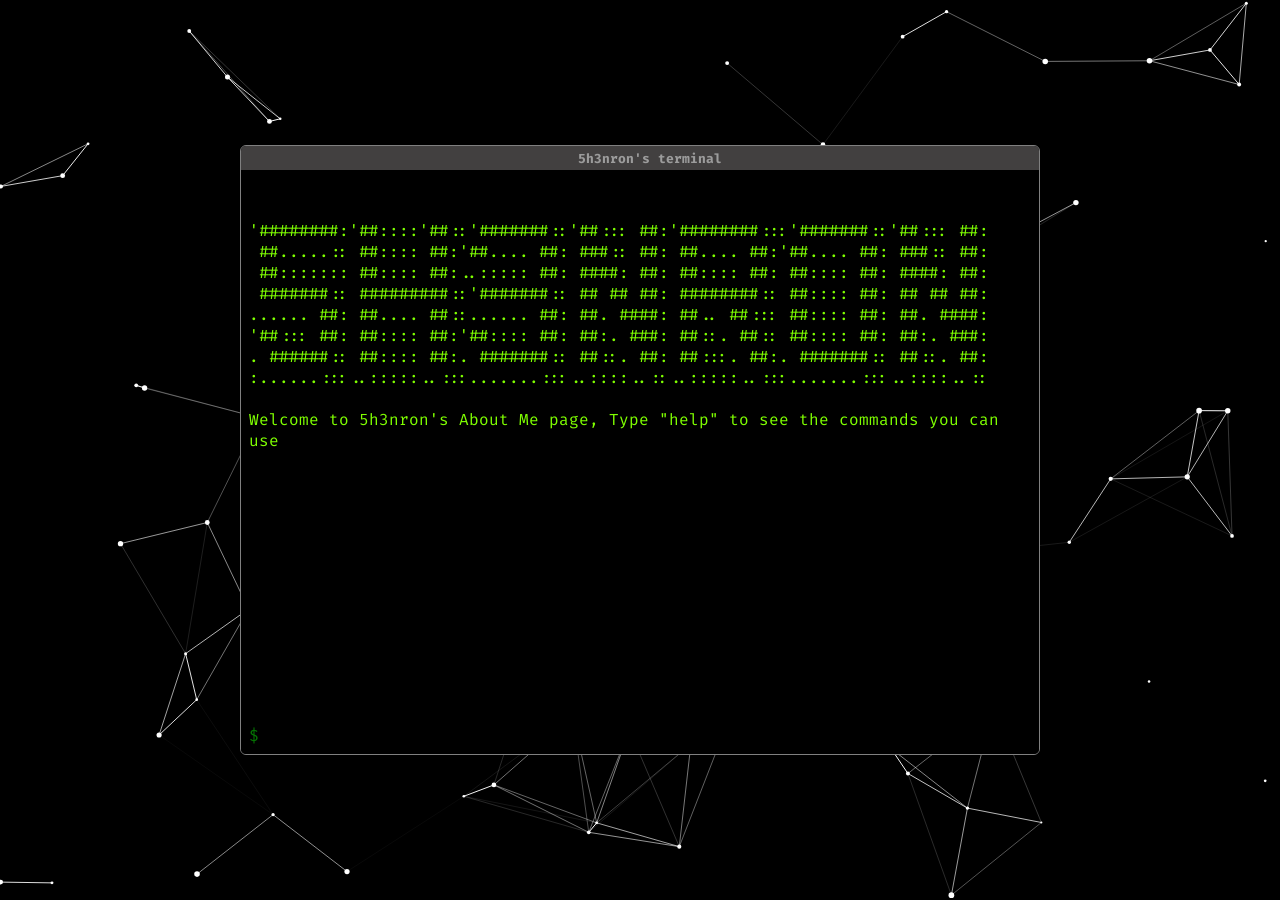
==== About_me/about.html @ a81eb46a "first commit" ====
<!DOCTYPE html>
<html lang="en">
<head>
  <meta charset="UTF-8">
  <meta name="viewport" content="width=device-width, initial-scale=1.0">
  <link href="https://fonts.googleapis.com/css2?family=Fira+Code:wght@500&display=swap" rel="stylesheet">
  <link href="https://cdnjs.cloudflare.com/ajax/libs/font-awesome/5.15.4/css/all.min.css" rel="stylesheet">
  <link href="fa-all.css" rel="stylesheet">
  <link rel="stylesheet" href="about.css">
  <title>5h3nron's Portfolio</title>
</head>
<body>
  <canvas id="background-canvas"></canvas>
  <div class="container">
    <div class="menu">
      <div class="buttons-flex">
        <div class="button bg-red"></div>
        <div class="button bg-yellow"></div>
        <div class="button bg-green"></div>
      </div>
      <div class="title">
        <a href="about.html" target="_blank" class="title-link">
          <h1>5h3nron's terminal</h1>
        </a>
      </div>
    </div>

    <div id="app">
      <div id="output"></div>
      <div class="input-line">
        <span class="input-char">$</span>
        <input type="text" id="input" autofocus>
      </div>
    </div>
  </div>

  <script type="text/javascript" src="/particles.js"></script>
  <script type="text/javascript" src="shell.js"></script>
  <script type="text/javascript" src="cli.js"></script>
</body>
</html>
---- About_me/about.css ----
* {
    margin: 0;
    padding: 0;
    box-sizing: border-box;
}

body {
    background-color: #000;
    height: 100vh;
    font-family: 'Fira Code', monospace;
    display: flex;
    align-items: center;
    justify-content: center;
    position: relative;
    overflow: hidden;
}

#background-canvas {
    position: absolute;
    top: 0;
    left: 0;
    z-index: 0;
    width: 100%;
    height: 100%;
}

.container {
    display: flex;
    flex-direction: column;
    width: 100%;
    max-width: 800px;
    height: 610px;
    overflow: hidden;
    border-radius: 6px;
    border: 1px solid gray;
    margin: 20px;
    cursor: text;
    position: relative;
    z-index: 1;
}

.menu {
    display: flex;
    align-items: center;
    text-align: center;
    flex-direction: row;
    width: 100%;
    height: 24px;
    background-color: #424040;
    padding: 0 8px;
}

.menu .button {
    width: 12px;
    height: 12px;
    border-radius: 50%;
    margin-right: 8px;
}

div.title {
    flex: 1;
    text-align: center;
    display: flex;
    align-items: center;
    justify-content: center;
}

.menu h1 {
    font-size: 13px;
    color: #9c9c9c;
    margin: 0;
}

.title-link {
    display: flex;
    align-items: center;
    text-decoration: none;
    color: limegreen;
}

.icon {
    width: 20px; 
    height: 20px;
    margin-right: 10px; 
}

h1 {
    font-size: 1.5em;
    margin: 0;
}

#app {
    display: flex;
    flex-direction: column;
    background-color: #000;
    width: 100%;
    height: 100%;
    padding: 8px;
    overflow: auto;
}

#output {
    flex-grow: 1;
    color: chartreuse;
    white-space: pre-wrap;
    font-family: 'Fira Code', monospace;
    padding-bottom: 10px;
}

.input-line {
    display: flex;
    padding-top: 10px;
}

.white-text {
    color: white;
}

.input-char {
    color:  #057303;
    padding-right: 10px;
}

input {
    border: none;
    background-color: unset;
    color: chartreuse;
    width: 100%;
    font-size: 16px;
    font-family: 'Fira Code', monospace;
}

input:focus {
    outline: none;
}

::-webkit-scrollbar-track {
    background-color: #555;
}

::-webkit-scrollbar {
    width: 12px;
}

::-webkit-scrollbar-thumb {
    background-color: rgba(209, 209, 209, 0.5);
    border-radius: 10px;
}
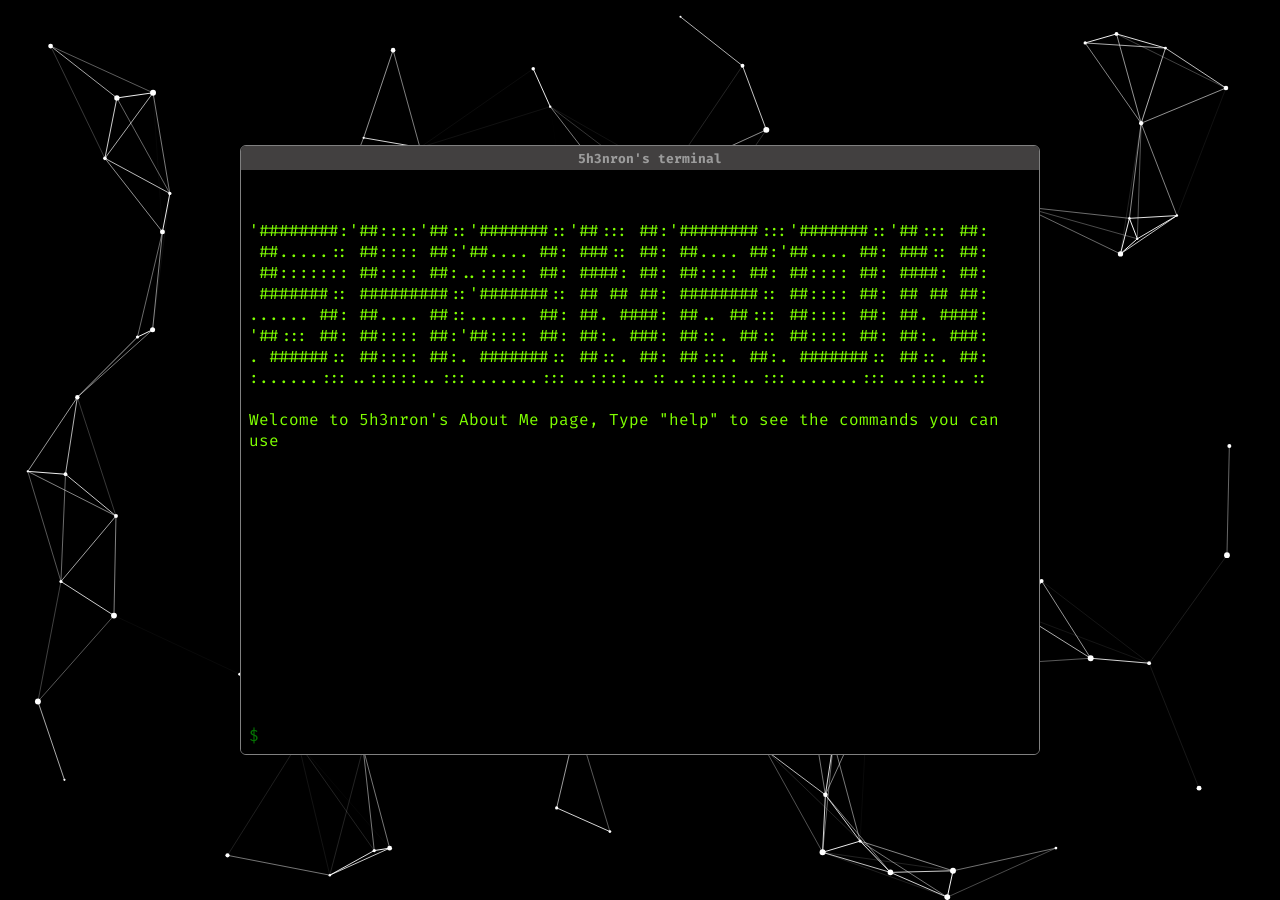
==== commit 859996ec: "Made few changes in the particles.js" ====
--- a/About_me/about.html
+++ b/About_me/about.html
@@ -35,7 +35,6 @@
   </div>
 
   <script type="text/javascript" src="/particles.js"></script>
-  <script type="text/javascript" src="shell.js"></script>
   <script type="text/javascript" src="cli.js"></script>
 </body>
 </html>
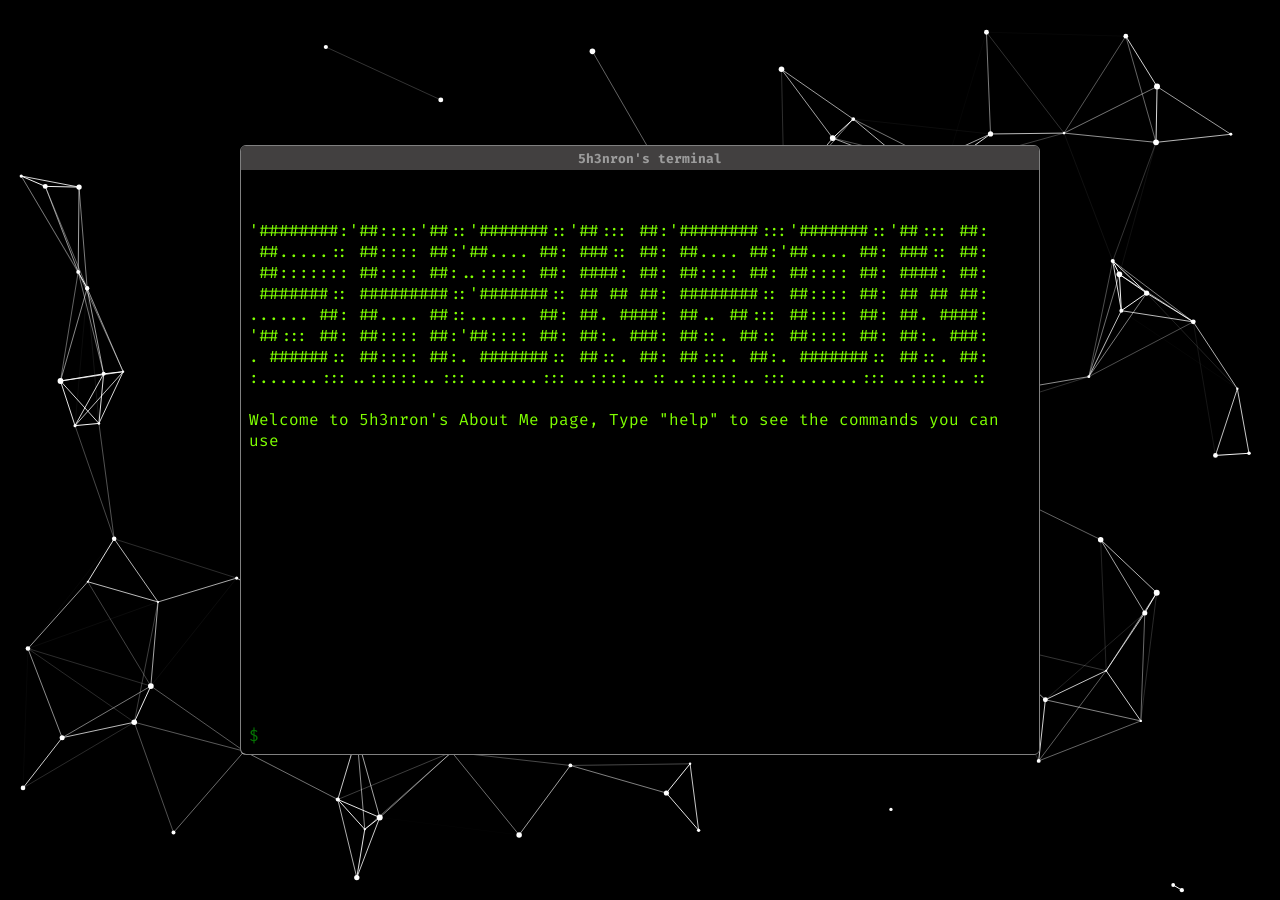
==== commit 2af009f0: "made changes in file locations" ====
--- a/About_me/about.html
+++ b/About_me/about.html
@@ -34,7 +34,7 @@
     </div>
   </div>
 
-  <script type="text/javascript" src="/particles.js"></script>
+  <script type="text/javascript" src="particles.js"></script>
   <script type="text/javascript" src="cli.js"></script>
 </body>
 </html>
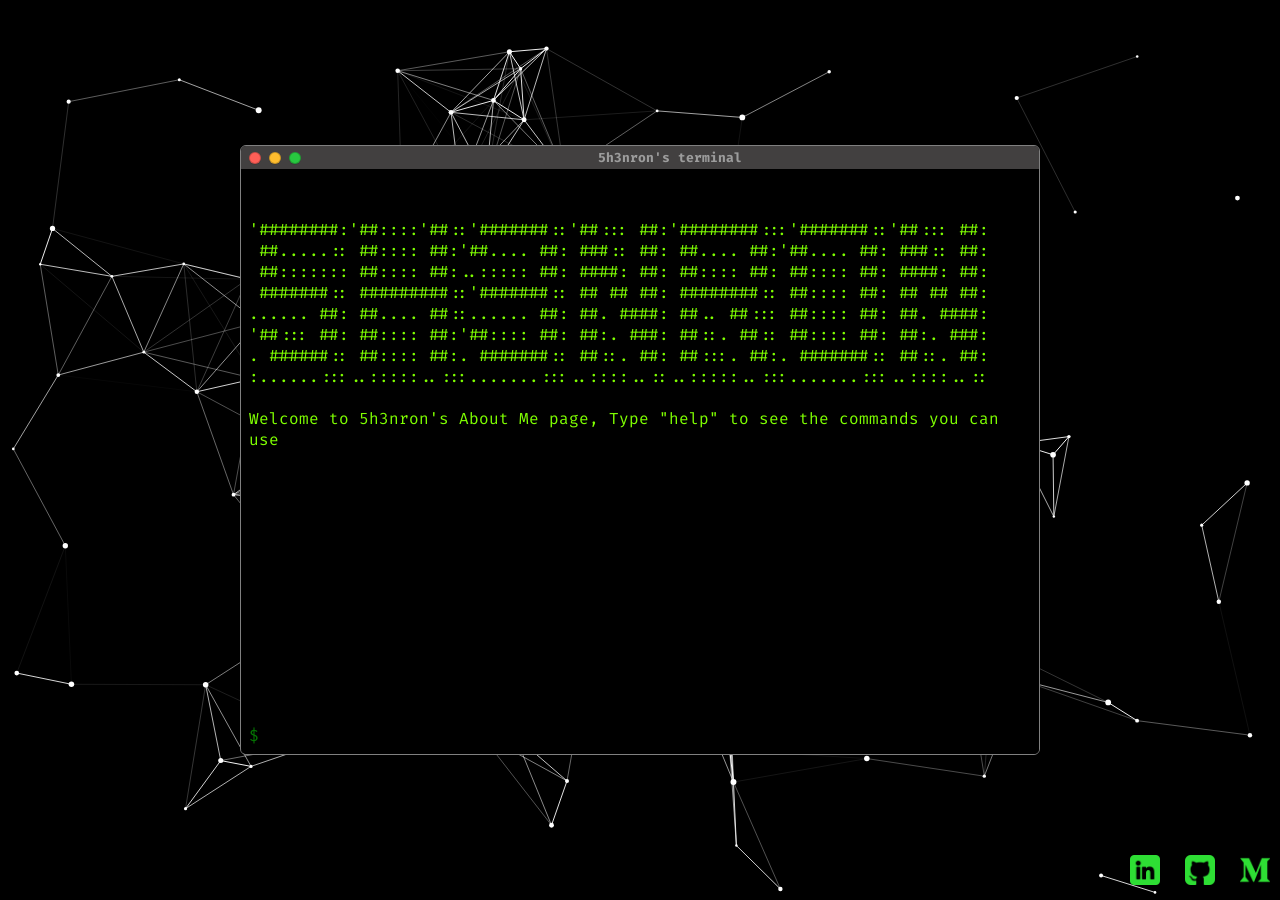
==== commit 8e69fa84: "Final website done" ====
--- a/About_me/about.html
+++ b/About_me/about.html
@@ -34,6 +34,20 @@
     </div>
   </div>
 
+  <footer>
+    <ul class="social-media">
+        <li><a href="https://www.linkedin.com/in/manish-adithya-p-v-215b32287/" target="_blank">
+            <img src="../images/linkedin.png" alt="LinkedIn">
+        </a></li>
+        <li><a href="https://github.com/ManishAdithya" target="_blank">
+            <img src="../images/github.png" alt="GitHub">
+        </a></li>
+        <li><a href="https://medium.com/@5h3nron" target="_blank">
+            <img src="../images/medium.png" alt="Medium">
+        </a></li>
+    </ul>
+</footer>
+
   <script type="text/javascript" src="particles.js"></script>
   <script type="text/javascript" src="cli.js"></script>
 </body>
--- a/About_me/about.css
+++ b/About_me/about.css
@@ -13,10 +13,11 @@
     justify-content: center;
     position: relative;
     overflow: hidden;
+    flex-direction: column;
 }
 
 #background-canvas {
-    position: absolute;
+    position: fixed;
     top: 0;
     left: 0;
     z-index: 0;
@@ -50,11 +51,33 @@
     padding: 0 8px;
 }
 
+/* Add flexbox for the button container */
+.buttons-flex {
+    display: flex;
+    flex-direction: row;
+    align-items: center;
+}
+
 .menu .button {
+    display: flex;
     width: 12px;
     height: 12px;
     border-radius: 50%;
     margin-right: 8px;
+    border: 1px solid rgba(0, 0, 0, 0.2);
+    box-shadow: 0 1px rgba(0, 0, 0, 0.1);
+}
+
+.bg-red {
+    background-color: #ff5f57;
+}
+
+.bg-yellow {
+    background-color: #ffbd2e;
+}
+
+.bg-green {
+    background-color: #28c840;
 }
 
 div.title {
@@ -146,3 +169,59 @@
     background-color: rgba(209, 209, 209, 0.5);
     border-radius: 10px;
 }
+
+footer {
+    width: 100%;
+    text-align: right;
+    z-index: 1;
+    position: absolute; /* Use absolute positioning */
+    bottom: 10px; /* 10px above the bottom of the page */
+    padding-right: 10px;
+}
+
+footer .social-media {
+    list-style: none;
+    display: inline-flex;
+    gap: 25px;
+}
+
+footer .social-media li {
+    display: inline-block;
+}
+
+footer .social-media li a img {
+    width: 30px;
+    height: auto;
+    transition: 0.3s;
+}
+
+footer .social-media li a:hover img {
+    animation: logo_glitch 0.5s infinite;
+}
+
+@keyframes logo_glitch {
+    0% {
+        transform: translate(0);
+        filter: brightness(100%);
+    }
+    20% {
+        transform: translate(2px, -2px);
+        filter: brightness(150%);
+    }
+    40% {
+        transform: translate(-2px, 2px);
+        filter: brightness(200%);
+    }
+    60% {
+        transform: translate(2px, -2px);
+        filter: brightness(150%);
+    }
+    80% {
+        transform: translate(0);
+        filter: brightness(100%);
+    }
+    100% {
+        transform: translate(-2px, 2px);
+        filter: brightness(200%);
+    }
+}
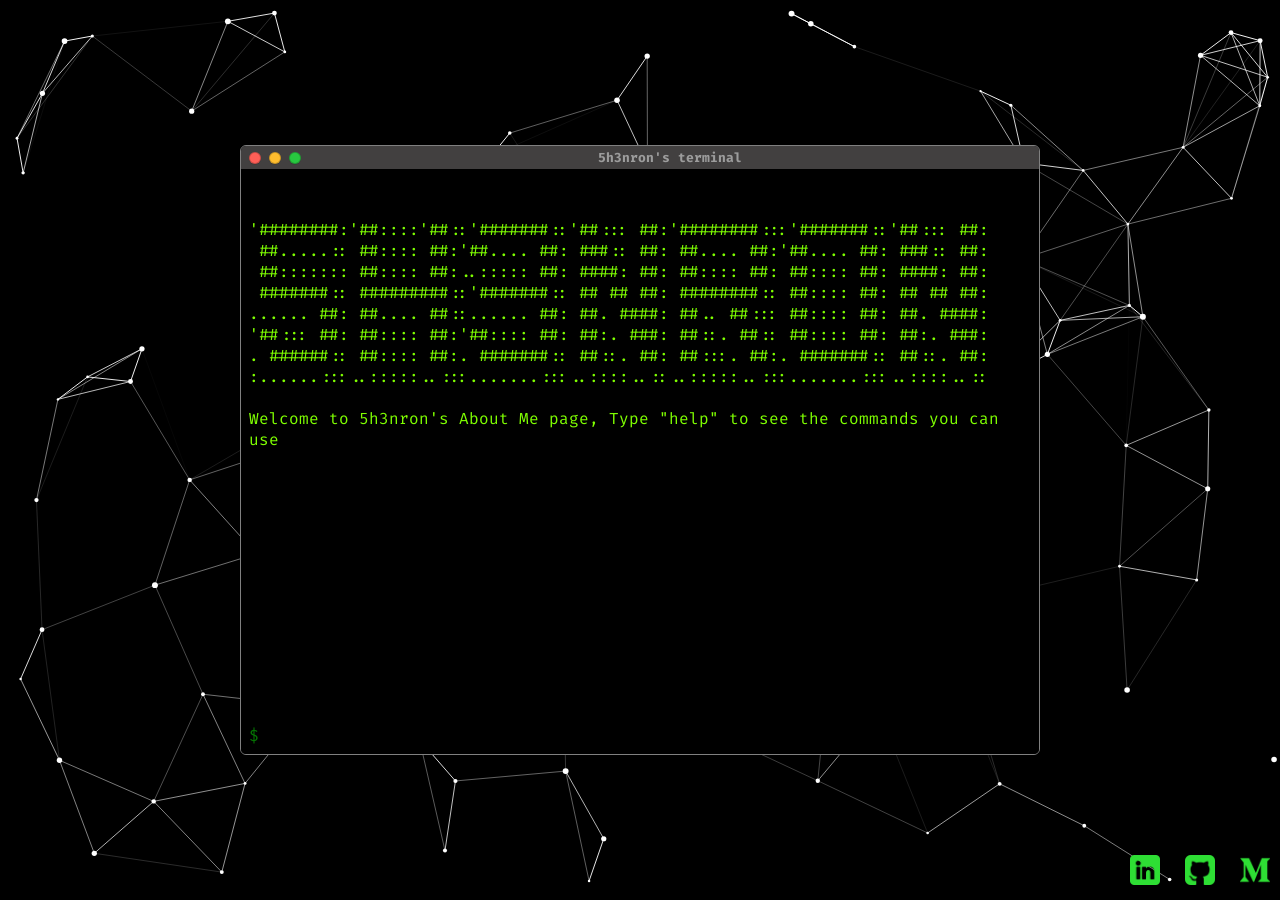
==== commit 612e01a4: "made changes in file locations" ====
--- a/About_me/about.html
+++ b/About_me/about.html
@@ -8,6 +8,7 @@
   <link href="fa-all.css" rel="stylesheet">
   <link rel="stylesheet" href="about.css">
   <title>5h3nron's Portfolio</title>
+  <link rel="icon" type="image/x-icon" href="../images/5h3nron.ico">
 </head>
 <body>
   <canvas id="background-canvas"></canvas>
